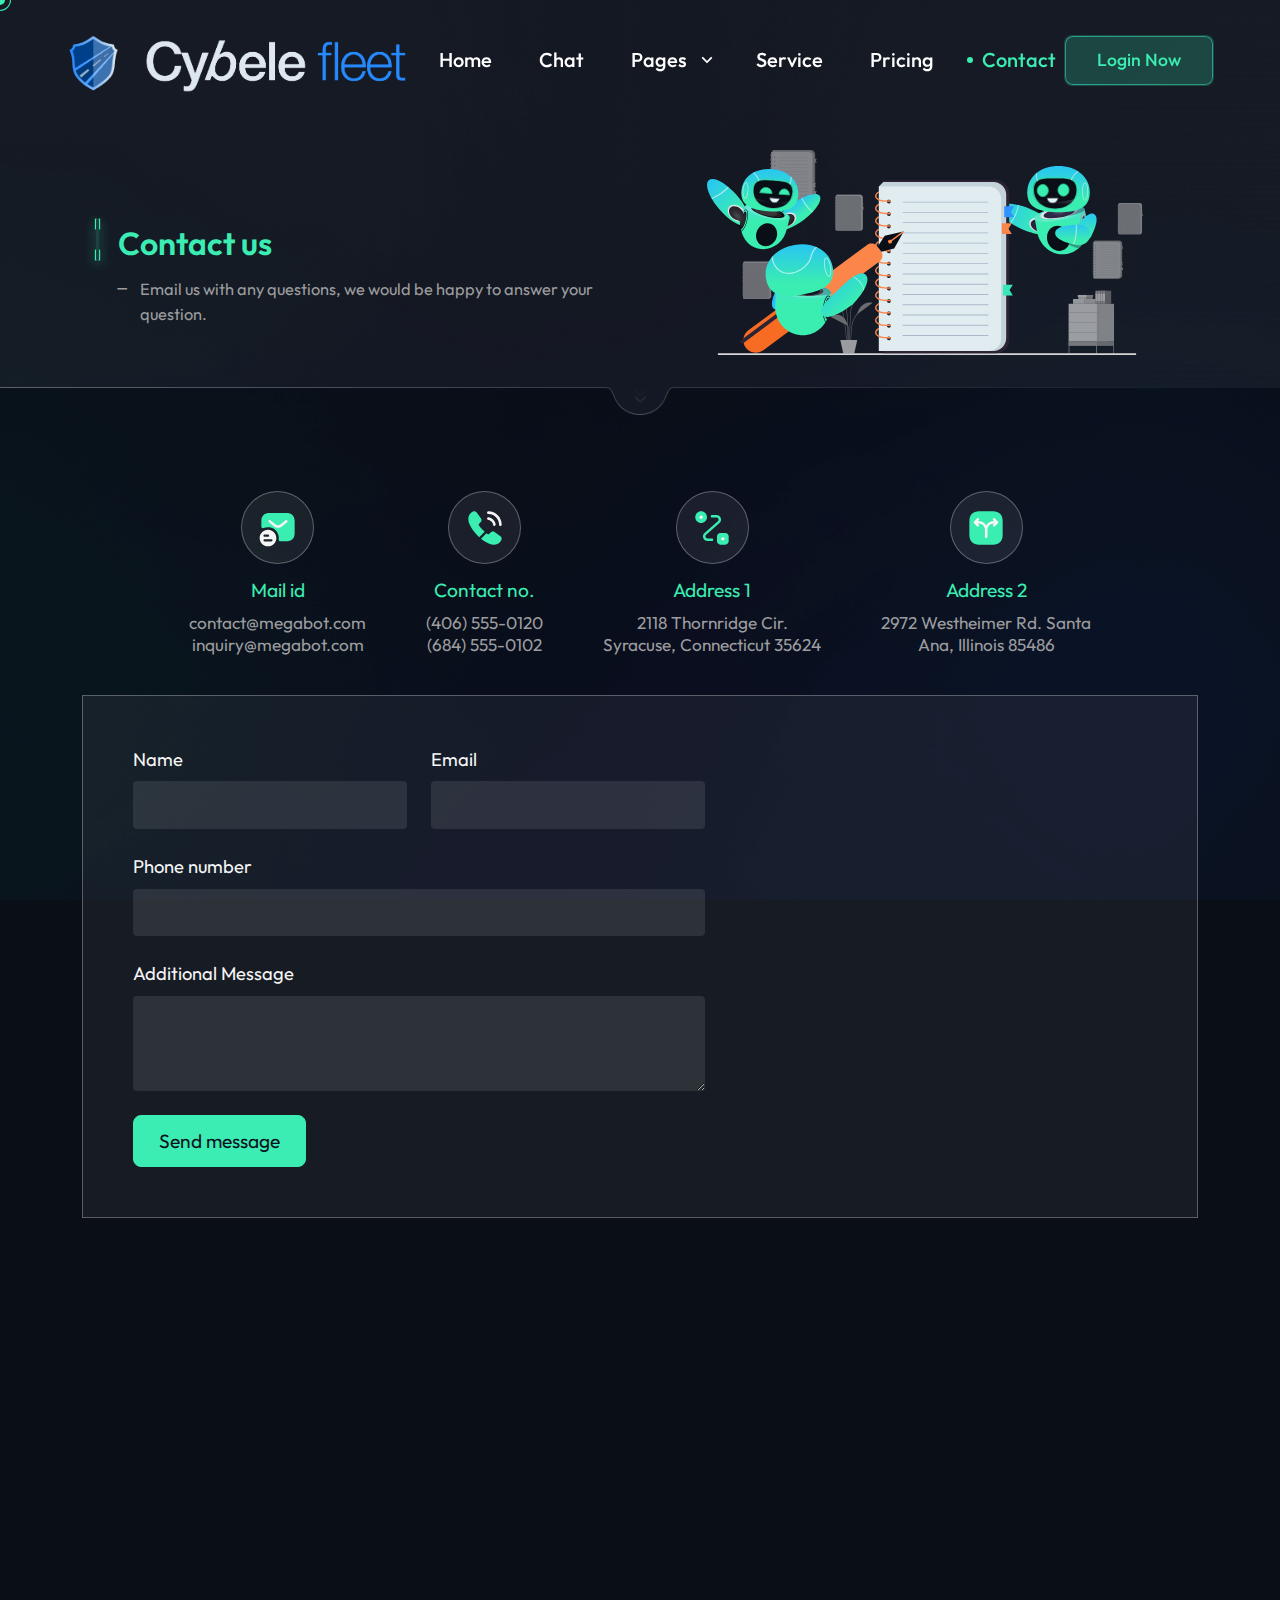
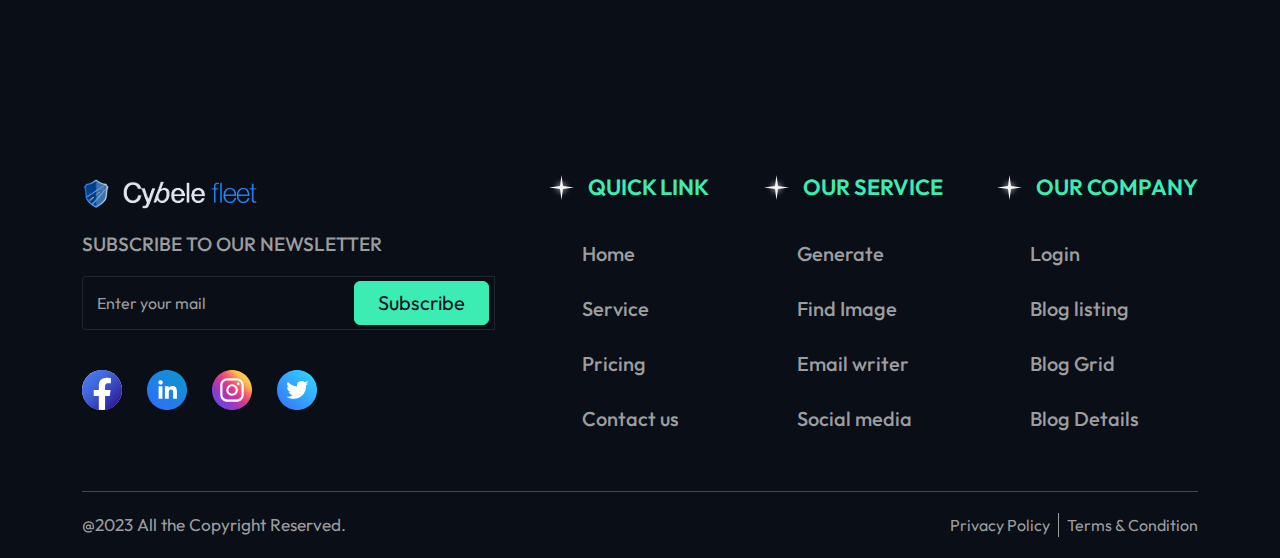
==== html/contact-us.html @ 0204325d "create template" ====
<!DOCTYPE html>
<html lang="en">

<head>
    <meta http-equiv="Content-Type" content="text/html; charset=UTF-8">
    <meta http-equiv="X-UA-Compatible" content="IE=edge">
    <meta name="viewport" content="width=device-width, initial-scale=1.0">
    <meta name="description" content="megabot">
    <meta name="keywords" content="megabot">
    <meta name="author" content="megabot">
    <link rel="icon" href="../assets/images/favicon.png" type="image/x-icon" />
    <link rel="shortcut icon" href="../assets/images/favicon.png" type="image/x-icon" />
    <title>Megabot</title>

    <!--Google font-->
    <link rel="preconnect" href="https://fonts.googleapis.com">
    <link rel="preconnect" href="https://fonts.gstatic.com" crossorigin>
    <link href="https://fonts.googleapis.com/css2?family=Outfit:wght@400;600;700;900&display=swap" rel="stylesheet">

    <!-- bootstrap css -->
    <link id="rtl-link" rel="stylesheet" type="text/css" href="../assets/css/vendors/bootstrap.css">

    <!-- remixicon css -->
    <link rel="stylesheet" type="text/css" href="../assets/css/vendors/remixicon.css">

    <!-- iconsax css -->
    <link rel="stylesheet" type="text/css" href="../assets/css/vendors/iconsax.css" />

    <!-- animation css -->
    <link rel="stylesheet" type="text/css" href="../assets/css/vendors/aos.css">

    <!-- swiper slider css -->
    <link rel="stylesheet" type="text/css" href="../assets/css/vendors/swiper-bundle.min.css" />

    <!-- style css -->
    <link rel="stylesheet" type="text/css" href="../assets/css/style.css">



</head>

<body class="inner-bg">

    <!-- header start -->
    <header>
        <button class="navbar-toggler d-xl-none d-inline navbar-menu-button" type="button" data-bs-toggle="offcanvas"
            data-bs-target="#primaryMenu">
            <span class="navbar-toggler-icon">
                <i class="iconsax" data-icon="text-align-justify"></i>
            </span>
        </button>
        <a href="index.html">
            <img src="../assets/images/logo.svg" class="img-fluid" alt="logo">
        </a>
        <nav class="header-nav-middle">
            <div class="main-nav navbar navbar-expand-xl navbar-light navbar-sticky">
                <div class="offcanvas offcanvas-collapse order-xl-2" id="primaryMenu">
                    <div class="offcanvas-header navbar-shadow">
                        <h5 class="mb-0">Back</h5>
                        <button class="btn-close lead" type="button" data-bs-dismiss="offcanvas"
                            aria-label="Close"></button>
                    </div>
                    <div class="offcanvas-body">
                        <ul class="navbar-nav">
                            <li class="nav-item">
                                <a class="nav-link" href="index.html">Home</a>
                            </li>

                            <li class="nav-item">
                                <a class="nav-link" href="chat.html">Chat</a>
                            </li>

                            <li class="nav-item dropdown">
                                <a class="nav-link dropdown-toggle" href="javascript:void(0)"
                                    data-bs-toggle="dropdown">Pages</a>

                                <ul class="dropdown-menu">
                                    <li>
                                        <a class="dropdown-item" href="404.html">404</a>
                                    </li>
                                    <li>
                                        <a class="dropdown-item" href="login.html">Login</a>
                                    </li>
                                    <li>
                                        <a class="dropdown-item" href="reset-password.html">Reset Password</a>
                                    </li>
                                    <li>
                                        <a class="dropdown-item" href="otp.html">OTP</a>
                                    </li>
                                    <li>
                                        <a class="dropdown-item" href="blog-grid.html">Blog Grid</a>
                                    </li>
                                    <li>
                                        <a class="dropdown-item" href="blog-listing.html">Blog Listing</a>
                                    </li>
                                    <li>
                                        <a class="dropdown-item" href="blog-details.html">Blog Details</a>
                                    </li>
                                    <li>
                                        <a class="dropdown-item" href="terms.html">Terms & Conditon</a>
                                    </li>
                                </ul>
                            </li>

                            <li class="nav-item">
                                <a class="nav-link" href="service.html">service</a>
                            </li>

                            <li class="nav-item">
                                <a class="nav-link" href="pricing.html">pricing</a>
                            </li>

                            <li class="nav-item active">
                                <a class="nav-link" href="contact-us.html">contact</a>
                            </li>
                        </ul>
                    </div>
                </div>
            </div>
        </nav>
        <a data-cursor="pointer" href="login.html" class="btn btn-theme d-sm-inline-block d-none"><span>Login
                Now</span></a>
    </header>
    <!-- header end -->


    <!-- breadcrumb section start -->
    <section class="breadcrumb-section">
        <div class="container">
            <div class="row">
                <div class="col-lg-6">
                    <div class="breadcrumb-content">
                        <div>
                            <h2><img src="../assets/images/breadcrumb-title.png" class="img-fluid"
                                    alt="title-effect">Contact us
                            </h2>
                            <p><i class="ri-subtract-line"></i>Email us with any questions, we would be happy to answer
                                your question. </p>
                        </div>
                    </div>
                </div>
                <div class="col-lg-6 d-lg-inline-block d-none">
                    <div class="breadcrumb-img">
                        <img src="../assets/svg/contact-vector.svg" class="img-fluid" alt="service">
                    </div>
                </div>
            </div>
        </div>
    </section>
    <!-- breadcrumb section end -->


    <!-- contact section start -->
    <section class="contact-section pb-md-5 pb-0">
        <div class="container">
            <ul class="contact-box">
                <li>
                    <div class="contact-icon">
                        <img src="../assets/svg/contact/message.svg" class="img-fluid" alt="message">
                    </div>
                    <h3>Mail id</h3>
                    <h4>contact@megabot.com</h4>
                    <h4>inquiry@megabot.com</h4>
                </li>
                <li>
                    <div class="contact-icon">
                        <img src="../assets/svg/contact/contact.svg" class="img-fluid" alt="message">
                    </div>
                    <h3>Contact no.</h3>
                    <h4>(406) 555-0120</h4>
                    <h4>(684) 555-0102</h4>
                </li>
                <li>
                    <div class="contact-icon">
                        <img src="../assets/svg/contact/route.svg" class="img-fluid" alt="message">
                    </div>
                    <h3>Address 1</h3>
                    <h4>2118 Thornridge Cir.</h4>
                    <h4>Syracuse, Connecticut 35624</h4>
                </li>
                <li>
                    <div class="contact-icon">
                        <img src="../assets/svg/contact/address.svg" class="img-fluid" alt="message">
                    </div>
                    <h3>Address 2</h3>
                    <h4>2972 Westheimer Rd. Santa </h4>
                    <h4>Ana, Illinois 85486 </h4>
                </li>
            </ul>
            <div class="contact-details">
                <div class="row g-lg-5 g-4">
                    <div class="col-xl-7 col-lg-6">
                        <form class="auth-form">
                            <div class="row g-4">
                                <div class="col-sm-6">
                                    <label for="name" class="form-label">Name</label>
                                    <input type="email" class="form-control" id="name">
                                </div>
                                <div class="col-sm-6">
                                    <label for="email" class="form-label">Email</label>
                                    <input type="email" class="form-control" id="email">
                                </div>
                                <div class="col-12">
                                    <label for="phoneNumber" class="form-label">Phone number</label>
                                    <input type="email" class="form-control" id="phoneNumber">
                                </div>
                                <div class="col-12">
                                    <label for="message" class="form-label">Additional Message</label>
                                    <textarea class="form-control" id="message" rows="3"></textarea>
                                </div>
                                <div class="col-12">
                                    <a href="" data-cursor="pointer" class="btn-solid">Send message</a>
                                </div>
                            </div>
                        </form>
                    </div>
                    <div class="col-xl-5 col-lg-6">
                        <div class="map-sec">
                            <iframe
                                src="https://www.google.com/maps/embed?pb=!1m18!1m12!1m3!1d79567.57700797812!2d-112.12049328183899!3d33.42503734906143!2m3!1f0!2f0!3f0!3m2!1i1024!2i768!4f13.1!3m3!1m2!1s0x872b12ed50a179cb%3A0x8c69c7f8354a1bac!2sPhoenix%2C%20AZ%2C%20USA!5e0!3m2!1sen!2sin!4v1683867729748!5m2!1sen!2sin"></iframe>
                        </div>
                    </div>
                </div>
            </div>
        </div>
    </section>
    <!-- contact section end -->


    <!-- contact us start -->
    <section class="info-section section-b-space">
        <div class="container">
            <div class="info-box" data-aos="fade-in" data-aos-duration="1000" data-aos-delay="100">
                <div class="hand-effect d-md-block d-none">
                    <img src="../assets/svg/hand.svg" class="img-fluid left-hand" alt="hand">
                    <img src="../assets/svg/hand.svg" class="img-fluid right-hand" alt="hand">
                </div>
                <h2>Ready to <span>move <img src="../assets/svg/title-effect.svg" class="img-fluid"
                            alt="title-effect"></span>
                    ahead?</h2>
                <p>With the help of our ground-breaking AI tool, unlock the potential of cutting-edge AI technology and
                    increase your productivity to new heights. Embrace the
                    future today and let our AI tool redefine what's possible for you.</p>
                <ul>
                    <li><img src="../assets/svg/tick.svg" class="img-fluid" alt="tick">Free images for lifetime</li>
                    <li><img src="../assets/svg/tick.svg" class="img-fluid" alt="tick">Get details on any topic</li>
                    <li><img src="../assets/svg/tick.svg" class="img-fluid" alt="tick">Quick advisor to help you</li>
                    <li><img src="../assets/svg/tick.svg" class="img-fluid" alt="tick">15+ category to explore</li>
                </ul>
                <a data-cursor="pointer" class="btn-arrow" href="">
                    <div class="icon-arrow"><i class="iconsax" data-icon="arrow-up"></i></div>Contact us now
                </a>
            </div>
        </div>
    </section>
    <!-- contact us end -->


    <!-- footer section start-->
    <footer>
        <div class="container">
            <div class="footer-row">
                <div class="footer-main">
                    <a href="#" class="footer-logo"><img src="../assets/images/logo.svg" class="img-fluid" alt=""></a>
                    <h3>SUBSCRIBE TO OUR NEWSLETTER</h3>
                    <form>
                        <div class="input-group">
                            <input type="email" class="form-control" id="exampleFormControlInput1"
                                placeholder="Enter your mail">
                            <a href="" data-cursor="pointer" class="btn-basic">Subscribe</a>
                        </div>
                    </form>
                    <ul class="social-links">
                        <li><a data-cursor="pointer" href="https://www.facebook.com/"><img
                                    src="../assets/svg/social/fb.svg" class="img-fluid" alt="facebook"></a></li>
                        <li><a data-cursor="pointer" href="https://in.linkedin.com/"><img
                                    src="../assets/svg/social/linkedin.svg" class="img-fluid" alt="linkedin"></a></li>
                        <li><a data-cursor="pointer" href="https://www.instagram.com/"><img
                                    src="../assets/svg/social/insta.svg" class="img-fluid" alt="insta"></a></li>
                        <li><a data-cursor="pointer" href="https://twitter.com/login"><img
                                    src="../assets/svg/social/twitter.svg" class="img-fluid" alt="twitter"></a></li>
                    </ul>
                </div>
                <div class="link-section">
                    <div class="footer-title">
                        <img src="../assets/svg/star.svg" class="img-fluid" alt="star">
                        Quick Link
                    </div>
                    <div class="footer-content">
                        <ul>
                            <li><a data-cursor="pointer" href="index.html">Home</a></li>
                            <li><a data-cursor="pointer" href="service.html">Service</a></li>
                            <li><a data-cursor="pointer" href="pricing.html">Pricing</a></li>
                            <li><a data-cursor="pointer" href="contact-us.html">Contact us</a></li>
                        </ul>
                    </div>
                </div>
                <div class="link-section">
                    <div class="footer-title">
                        <img src="../assets/svg/star.svg" class="img-fluid" alt="star">
                        Our service
                    </div>
                    <div class="footer-content">
                        <ul>
                            <li><a data-cursor="pointer" href="chat.html">Generate</a></li>
                            <li><a data-cursor="pointer" href="chat.html">Find Image</a></li>
                            <li><a data-cursor="pointer" href="chat.html">Email writer</a></li>
                            <li><a data-cursor="pointer" href="chat.html">Social media</a></li>
                        </ul>
                    </div>
                </div>
                <div class="link-section">
                    <div class="footer-title">
                        <img src="../assets/svg/star.svg" class="img-fluid" alt="star">
                        Our company
                    </div>
                    <div class="footer-content">
                        <ul>
                            <li><a data-cursor="pointer" href="login.html">Login</a></li>
                            <li><a data-cursor="pointer" href="blog-listing.html">Blog listing</a></li>
                            <li><a data-cursor="pointer" href="blog-grid.html">Blog Grid</a></li>
                            <li><a data-cursor="pointer" href="blog-details.html">Blog Details</a></li>
                        </ul>
                    </div>
                </div>
            </div>
            <div class="footer-copyright">
                <h4>@2023 All the Copyright Reserved.</h4>
                <ul class="footer-links">
                    <li><a href="terms.html">Privacy Policy </a></li>
                    <li><a href="terms.html">Terms & Condition </a></li>
                </ul>
            </div>
        </div>
    </footer>
    <!-- footer section end-->


    <!-- Tap To Top Button Start -->
    <div class="tap-to-top-box hide">
        <button class="tap-to-top-button"><i class="iconsax" data-icon="chevron-up"></i></button>
    </div>
    <!-- Tap To Top Button End -->


    <!--custom cursor start  -->
    <div id="cursor"></div>
    <div id="cursor-border"></div>
    <!--custom cursor start  -->


    <!-- Bootstrap js-->
    <script src="../assets/js/bootstrap.bundle.min.js"></script>

    <!-- slider js-->
    <script src="../assets/js/swiper-bundle.min.js"></script>
    <script src="../assets/js/custom-slider.js"></script>

    <!-- custom cursor -->
    <script src="../assets/js/custom-cursor.js"></script>

    <!-- aos animation -->
    <script src="../assets/js/aos.js"></script>
    <script src="../assets/js/custom-aos.js"></script>

    <!-- header sticky js -->
    <script src="../assets/js/header_sticky.js"></script>

    <!-- iconsax js -->
    <script src="../assets/js/iconsax.js"></script>

    <!-- Theme js-->
    <script src="../assets/js/script.js"></script>

</body>

</html>
---- assets/css/vendors/iconsax.css ----
.iconsax {
    display: inline-block;
    speak: never;
    font-style: normal;
    font-weight: normal;
    font-variant: normal;
    text-transform: none;
    line-height: var(--Iconsax-Size);
    vertical-align: middle;
}

.iconsax svg {
    display: block;
    width: var(--Iconsax-Size);
    height: var(--Iconsax-Size);
}

.iconsax svg [stroke] {
    stroke: var(--Iconsax-Color);
}

.iconsax svg [fill] {
    fill: var(--Iconsax-Color);
}
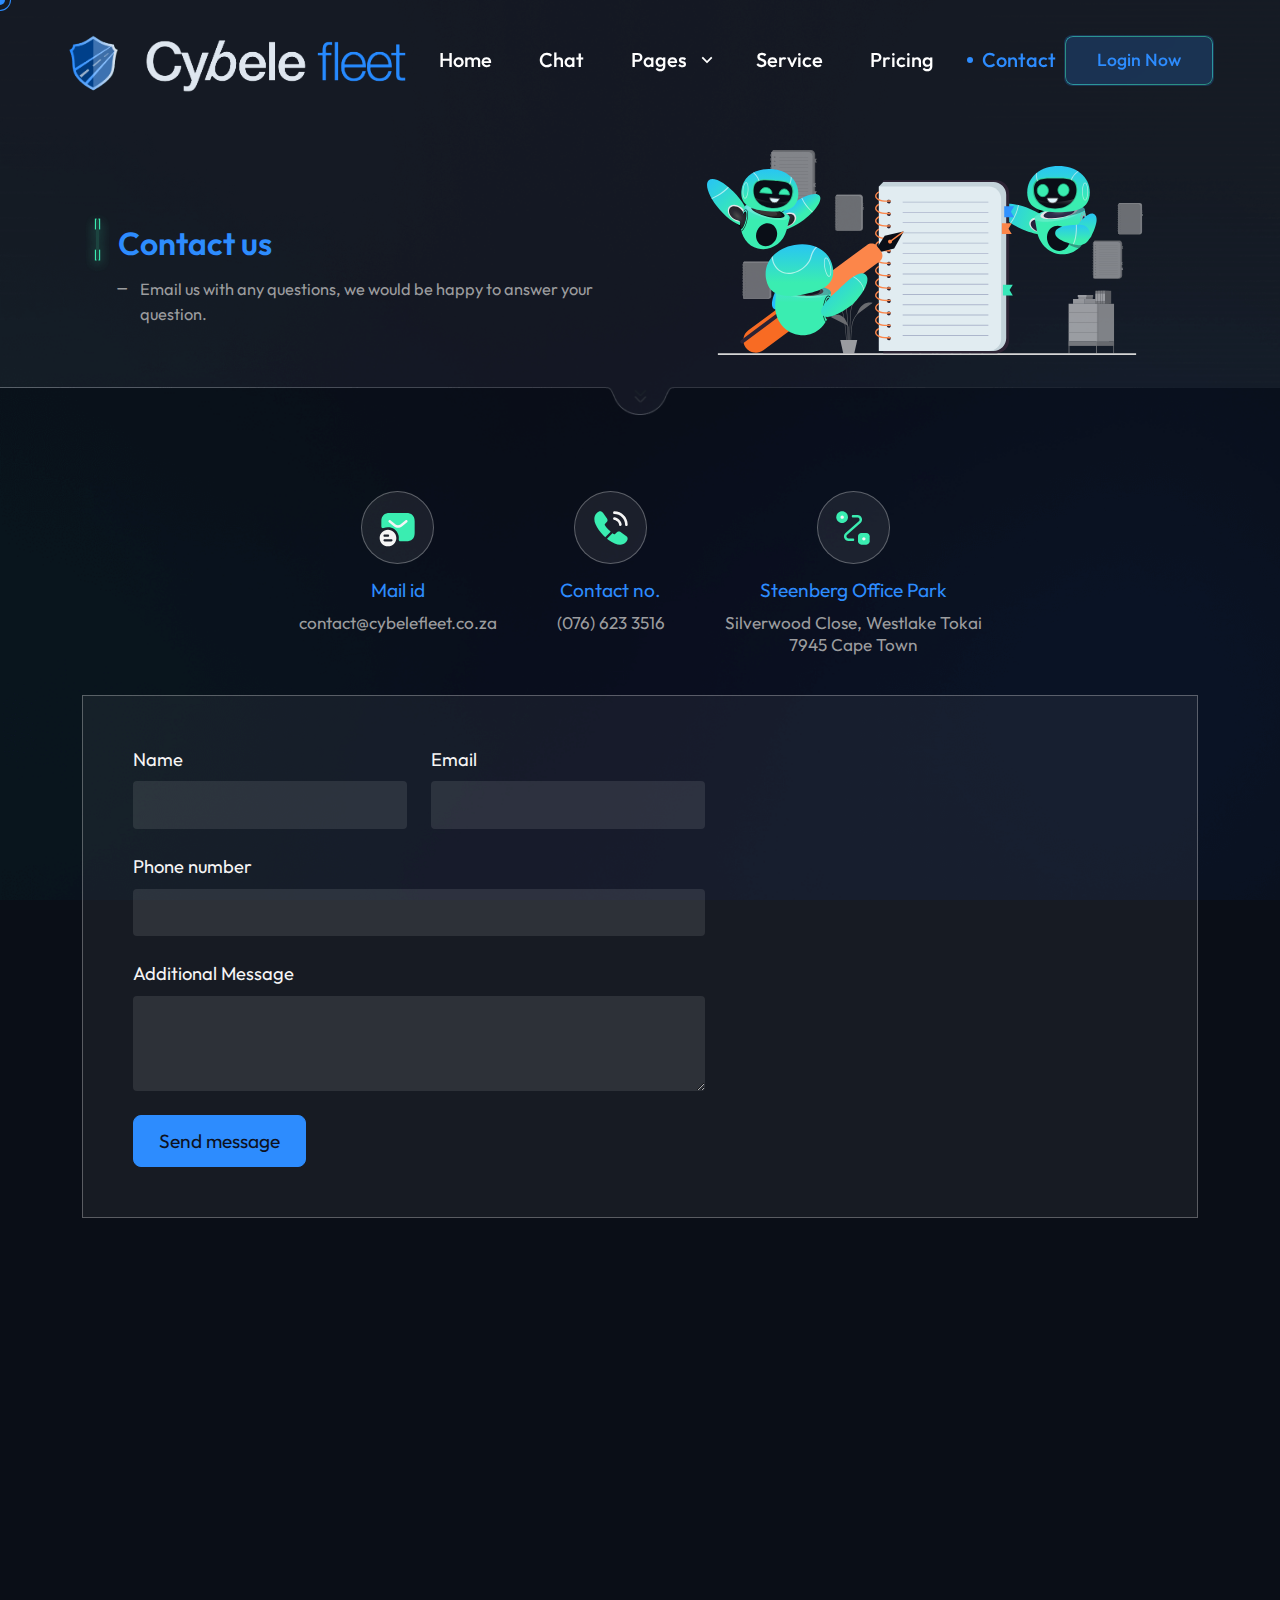
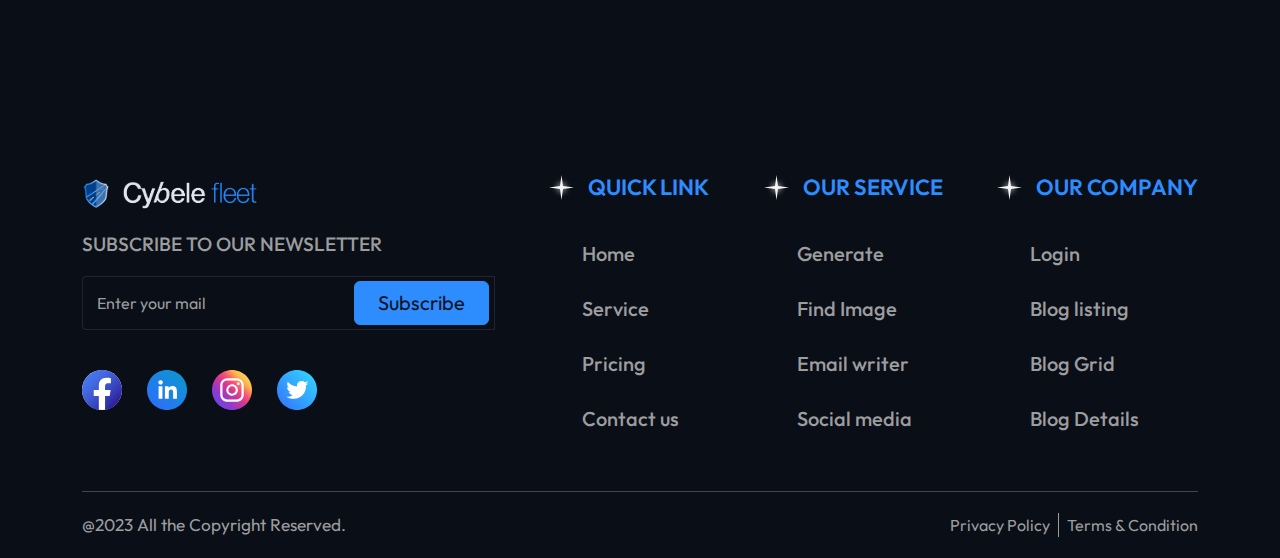
==== commit 253e09c1: "update" ====
--- a/html/contact-us.html
+++ b/html/contact-us.html
@@ -159,33 +159,26 @@
                         <img src="../assets/svg/contact/message.svg" class="img-fluid" alt="message">
                     </div>
                     <h3>Mail id</h3>
-                    <h4>contact@megabot.com</h4>
-                    <h4>inquiry@megabot.com</h4>
+                    <h4>contact@cybelefleet.co.za</h4>
+                    
                 </li>
                 <li>
                     <div class="contact-icon">
                         <img src="../assets/svg/contact/contact.svg" class="img-fluid" alt="message">
                     </div>
                     <h3>Contact no.</h3>
-                    <h4>(406) 555-0120</h4>
-                    <h4>(684) 555-0102</h4>
+                    <h4>(076) 623 3516</h4>
+                    
                 </li>
                 <li>
                     <div class="contact-icon">
                         <img src="../assets/svg/contact/route.svg" class="img-fluid" alt="message">
                     </div>
-                    <h3>Address 1</h3>
-                    <h4>2118 Thornridge Cir.</h4>
-                    <h4>Syracuse, Connecticut 35624</h4>
+                    <h3>Steenberg Office Park</h3>
+                    <h4>Silverwood Close, Westlake Tokai</h4>
+                    <h4>7945 Cape Town</h4>
                 </li>
-                <li>
-                    <div class="contact-icon">
-                        <img src="../assets/svg/contact/address.svg" class="img-fluid" alt="message">
-                    </div>
-                    <h3>Address 2</h3>
-                    <h4>2972 Westheimer Rd. Santa </h4>
-                    <h4>Ana, Illinois 85486 </h4>
-                </li>
+                
             </ul>
             <div class="contact-details">
                 <div class="row g-lg-5 g-4">
@@ -217,7 +210,9 @@
                     <div class="col-xl-5 col-lg-6">
                         <div class="map-sec">
                             <iframe
-                                src="https://www.google.com/maps/embed?pb=!1m18!1m12!1m3!1d79567.57700797812!2d-112.12049328183899!3d33.42503734906143!2m3!1f0!2f0!3f0!3m2!1i1024!2i768!4f13.1!3m3!1m2!1s0x872b12ed50a179cb%3A0x8c69c7f8354a1bac!2sPhoenix%2C%20AZ%2C%20USA!5e0!3m2!1sen!2sin!4v1683867729748!5m2!1sen!2sin"></iframe>
+                            src='https://maps.google.com/maps?q=Block%20G%20The%20Terraces%201%20Silverwood%20Close%20Steenberg%20Office%20Park%20Tokai%20Cape%20Town%207945&amp;t=&amp;z=16&amp;ie=UTF8&amp;iwloc=&amp;output=embed'
+                        
+                          ></iframe>
                         </div>
                     </div>
                 </div>
--- a/assets/css/style.css
+++ b/assets/css/style.css
@@ -39,7 +39,8 @@
   --white: 255, 255, 255;
   --title-color: 245, 245, 245;
   --content-color: 156, 157, 159;
-  --theme-color: 59, 237, 178;
+  --theme-color: 45, 140, 254;
+
   --dark-title: 13, 18, 31;
   --Iconsax-Color: #6e7179;
   --secondary-color: 244, 137, 65;
